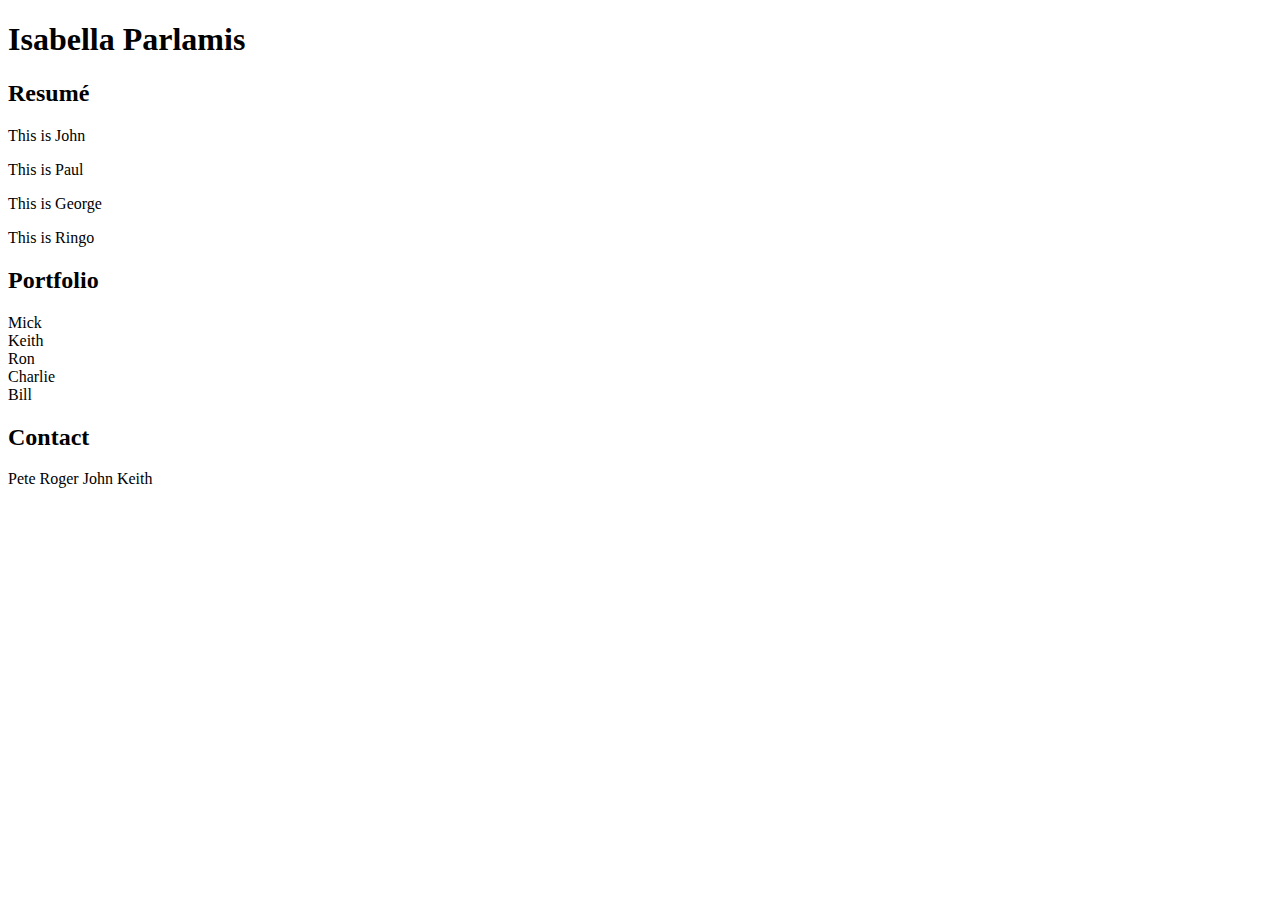
==== index.html @ 7d22d8c4 "rename experiment 2" ====
<!DOCTYPE HTML PUBLIC "-//W3C//DTD HTML 4.01 Transitional//EN"
        "http://www.w3.org/TR/html4/loose.dtd">
<html>
<head>
    <title>Isabella Parlamis</title>

    <link rel="stylesheet" type="text/css" href="basic07.css">

</head>



<body>
<h1>Isabella Parlamis</h1>



<h2>Resumé</h2>



<p id="john" class="band beatles">This is John</p>
<p id="paul" class="band beatles">This is Paul</p>
<p id="george" class="band beatles">This is George</p>
<p id="ringo" class="band beatles">This is Ringo</p>


<h2>Portfolio</h2>

<div id="mick" class="band stones">Mick</div>
<div id="keith" class="band stones">Keith</div>
<div id="ron" class="band stones">Ron</div>
<div id="Charlie" class="band stones">Charlie</div>
<div id="Bill" class="band stones">Bill</div>

<h2>Contact</h2>

<span id="pete" class="band who">Pete</span>
<span id="roger" class="band who">Roger</span>
<span id="john" class="band who">John</span>
<span id="keith" class="band who">Keith</span>
</body>
</html>
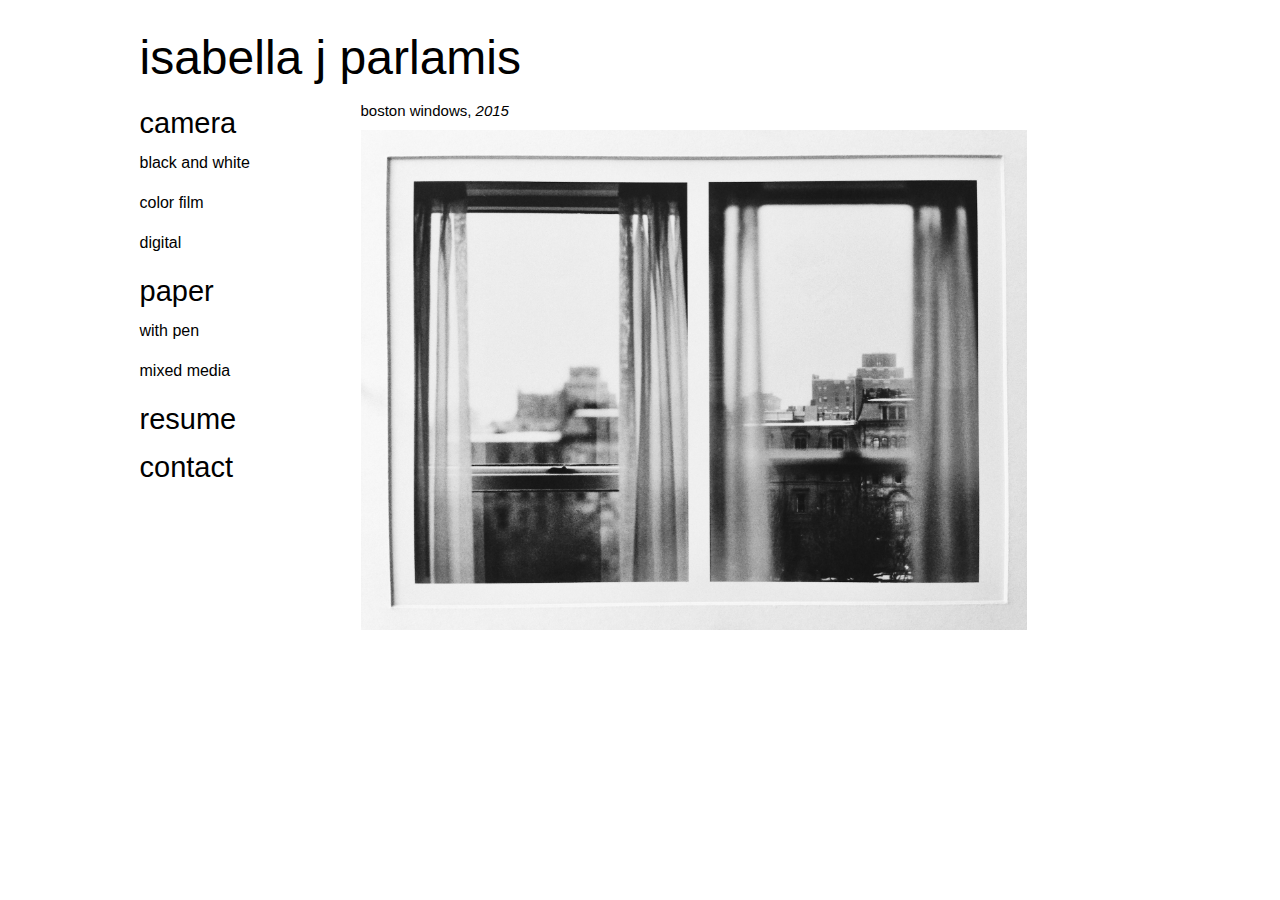
==== commit 8d0834bd: "changed name from portfolio2 to index so that it is the main file" ====
--- a/index.html
+++ b/index.html
@@ -1,43 +1,58 @@
-<!DOCTYPE HTML PUBLIC "-//W3C//DTD HTML 4.01 Transitional//EN"
-        "http://www.w3.org/TR/html4/loose.dtd">
 <html>
 <head>
-    <title>Isabella Parlamis</title>
+<meta http-equiv="Content-Type" content="text/html; charset=UTF-8" />
+<title>ISABELLA PARLAMIS</title>
+<link rel="stylesheet" type="text/css" href="styles.css?a" />
+<link rel="shortcut icon" href="favicon.ico" type="image/x-icon" />
+</head>
+<body>
+<div id="menu">
+  
 
-    <link rel="stylesheet" type="text/css" href="basic07.css">
+ <div id="header"><h1>isabella j parlamis</h1>
+ </div>  
 
-</head>
+  <div id="menu-box">
+
+<nav>
+
+<ul>
+<li>camera</li>
+<li><a href="blackandwhitefilm.html">black and white</a></li>
+<li><a href="colorfilm.html">color film</a></li>
+<li><a href="digital.html">digital</a></li>
+</ul>
 
 
-
-<body>
-<h1>Isabella Parlamis</h1>
+<ul>
+<li>paper</li>
+<li><a href="withpen.html">with pen</a></li>
+<li><a href="mixedmedia.html">mixed media</a></li>
+</ul>
 
 
-
-<h2>Resumé</h2>
+<ul>
+<li><a id="resume" href="resumé.html">resume</a></li>
+</ul>
 
 
+<ul>
+<li><a id="contact" href="contact.html">contact</a></li>
+</ul>
 
-<p id="john" class="band beatles">This is John</p>
-<p id="paul" class="band beatles">This is Paul</p>
-<p id="george" class="band beatles">This is George</p>
-<p id="ringo" class="band beatles">This is Ringo</p>
+</nav>
 
+</div>  
 
-<h2>Portfolio</h2>
+<div id="image-box">
 
-<div id="mick" class="band stones">Mick</div>
-<div id="keith" class="band stones">Keith</div>
-<div id="ron" class="band stones">Ron</div>
-<div id="Charlie" class="band stones">Charlie</div>
-<div id="Bill" class="band stones">Bill</div>
+<div id="picture">
 
-<h2>Contact</h2>
+    <p>boston windows, <em>2015</em></p><img class="homepage" src="images/camera/bostonwindows.jpg"/>
+    </div>
 
-<span id="pete" class="band who">Pete</span>
-<span id="roger" class="band who">Roger</span>
-<span id="john" class="band who">John</span>
-<span id="keith" class="band who">Keith</span>
+</div>
+
+</div>
 </body>
 </html>--- a/styles.css
+++ b/styles.css
@@ -0,0 +1,167 @@
+/* CSS Document */
+
+body {
+	background-color:#ffffff;
+	margin-top:0px;
+	margin: 0px;
+	border:0px;
+	padding:0px;
+}
+
+#menu {
+	text-align: left;
+	margin: 0px auto;
+	padding: 0px;
+	border:0px;
+	width: 1041px;
+	background-color:#FFFFFF;
+	overflow: visible;
+	min-height: 600px;
+}
+
+#header {
+	margin: 0 0 0 0;
+	background: white;
+	padding-top: 30px;
+	padding-bottom: 15px;
+}
+
+h1 {
+	margin: 0px; 
+	font-family: "century gothic", helvetica, sans-serif; 
+	font-size: 48px; 
+	font-weight: normal;
+	padding:0px 0px 0px 20px;
+	color: #000000; 
+} 
+
+nav ul {
+	font-family: arial, helvetica, sans-serif;
+	font-weight: normal;
+	color:#000000;
+	list-style: none;
+	padding:0px 0px 0px 20px;
+	font-size:13px;
+	line-height: 20px;	
+}
+
+nav li {
+	font-family: arial, helvetica, sans-serif;
+	color:#000000;
+	font-size: 29px;
+	padding-bottom: 15px;
+}
+
+#resume {
+	font-family: arial, helvetica, sans-serif;
+	color:#000000;
+	font-size: 29px;
+	padding-bottom: 15px;
+}
+
+#contact {
+	font-family: arial, helvetica, sans-serif;
+	color:#000000;
+	font-size: 29px;
+	padding-bottom: 15px;
+}
+
+nav li a {
+	font-family: arial, helvetica, sans-serif;
+	font-weight: normal;
+	color:#000000;
+	font-size: 16px;
+}
+
+a:link, a:visited {
+	font-weight: normal; 
+	text-decoration : none;
+	color: #000000;
+	background: transparent; 
+	}
+
+a:hover {
+	font-weight : bold; 
+	text-decoration : none;
+	color: #000000;
+	background: transparent; 
+	}
+
+a:active {
+	font-weight : bold; 
+	text-decoration : none;
+	color: #000000;
+	background: transparent;  
+	}
+
+
+#menu-box {
+	float: left;
+	width: 241px;
+	background-color:#FFFFFF;
+	min-height: 600px;
+}
+
+#image-box { 
+	margin: 0;
+	float: left;
+	width: 800px;
+	background-color:#FFFFFF;
+	min-height: 600px;
+	height: 1%;
+	font-family: arial, helvetica, sans-serif;
+	
+}
+
+p	{
+	margin: 0 0 9px 0;
+	line-height: 1.4;
+    font-family: arial, helvetica, sans-serif;
+    font-size:15px;
+}
+	
+
+
+
+
+
+
+	
+#detaillist ul {
+	display:inline;
+	font-family:Helvetica, Arial, sans-serif;
+	font-weight: bold;
+	color:#d33737;
+	padding:0px;
+	font-size:12px;
+	}
+	
+	#detaillist ul li {
+	display:inline;
+	font-family:Helvetica, Arial, sans-serif;
+	font-weight: bold;
+	color:#d33737;
+	list-style: none;
+	padding:0px;
+	font-size:12px;
+	}
+
+#detaillist {
+	display:inline;
+	font-family:Helvetica, Arial, sans-serif;
+	font-weight: bold;
+	color:#d33737;
+	list-style: none;
+	padding:0px;
+	font-size:12px;
+	}
+	
+img.homepage {
+	height:500;
+	width:auto}
+	
+#thumb {
+	padding:0px 10px 5px 0px;
+	display:inline;
+	
+	}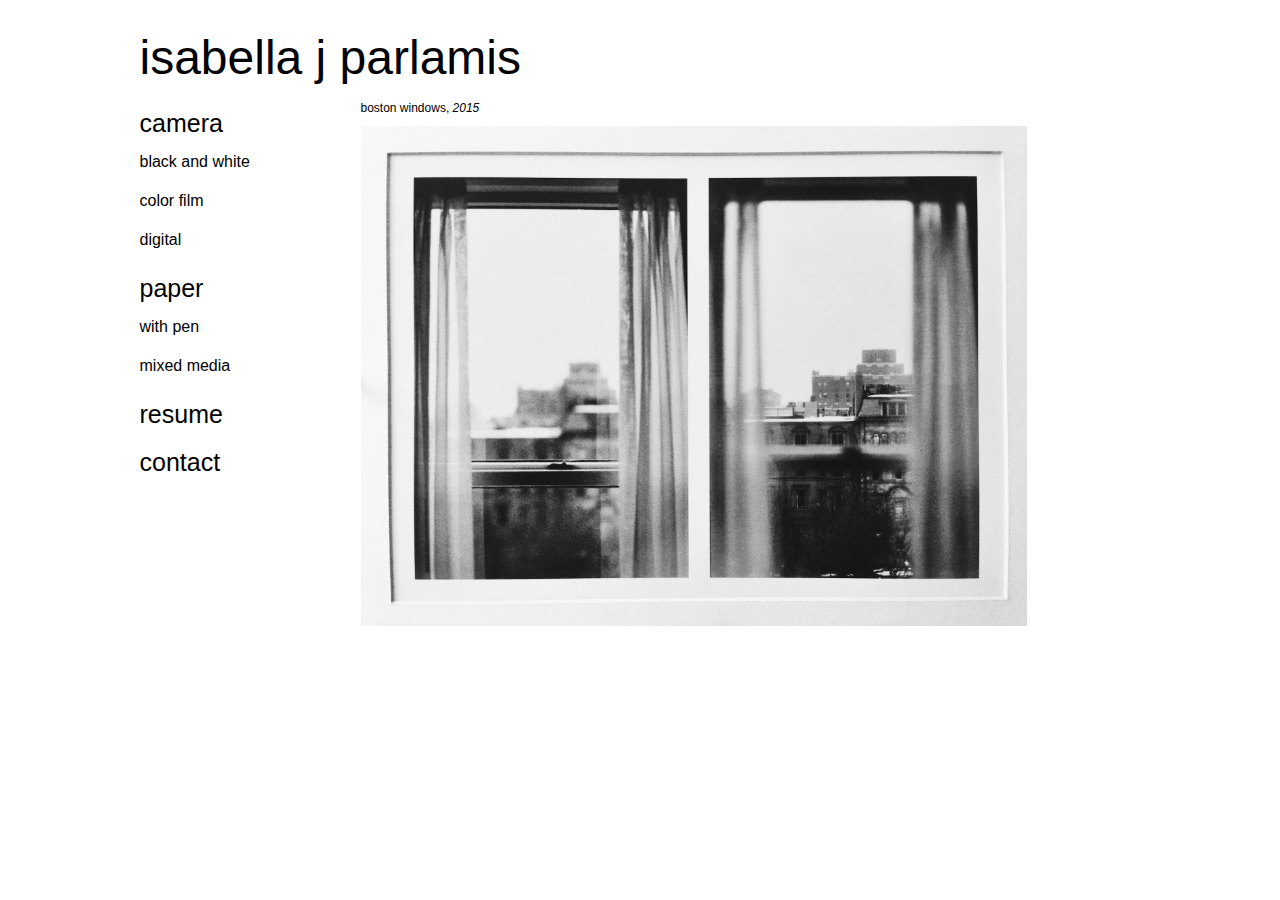
==== commit 8a65c85d: "Added Contact page, finally cleaned up style sheets" ====
--- a/index.html
+++ b/index.html
@@ -1,11 +1,14 @@
 <html>
 <head>
-<meta http-equiv="Content-Type" content="text/html; charset=UTF-8" />
-<title>ISABELLA PARLAMIS</title>
+
+<title>Portfolio</title>
+
 <link rel="stylesheet" type="text/css" href="styles.css?a" />
-<link rel="shortcut icon" href="favicon.ico" type="image/x-icon" />
+
 </head>
+
 <body>
+	
 <div id="menu">
   
 
@@ -32,7 +35,7 @@
 
 
 <ul>
-<li><a id="resume" href="resumé.html">resume</a></li>
+<li><a id="resume" href="resume.html">resume</a></li>
 </ul>
 
 
@@ -48,7 +51,7 @@
 
 <div id="picture">
 
-    <p>boston windows, <em>2015</em></p><img class="homepage" src="images/camera/bostonwindows.jpg"/>
+    <p id= "imgcaption1"> boston windows, <em>2015</em></p><img class="homepage" src="images/camera/bostonwindows.jpg"/>
     </div>
 
 </div>
--- a/styles.css
+++ b/styles.css
@@ -48,21 +48,21 @@
 nav li {
 	font-family: arial, helvetica, sans-serif;
 	color:#000000;
-	font-size: 29px;
+	font-size: 25px;
 	padding-bottom: 15px;
 }
 
 #resume {
 	font-family: arial, helvetica, sans-serif;
 	color:#000000;
-	font-size: 29px;
+	font-size: 25px;
 	padding-bottom: 15px;
 }
 
 #contact {
 	font-family: arial, helvetica, sans-serif;
 	color:#000000;
-	font-size: 29px;
+	font-size: 25px;
 	padding-bottom: 15px;
 }
 
@@ -71,6 +71,7 @@
 	font-weight: normal;
 	color:#000000;
 	font-size: 16px;
+	padding-bottom: 5px
 }
 
 a:link, a:visited {
@@ -109,59 +110,26 @@
 	background-color:#FFFFFF;
 	min-height: 600px;
 	height: 1%;
-	font-family: arial, helvetica, sans-serif;
-	
+	font-family: arial, helvetica, sans-serif;	
 }
 
-p	{
+img.homepage {
+	height:500;
+	width:auto
+}
+
+#imgcaption1 {
 	margin: 0 0 9px 0;
 	line-height: 1.4;
     font-family: arial, helvetica, sans-serif;
-    font-size:15px;
+    font-size:12px;
+}
+
+#contactinfo {
+	margin:1em 0 0 1em;
+	line-height:1.4;
+	font-family: arial, helvetica, sans-serif;
+	font-size: 20px
 }
 	
 
-
-
-
-
-
-	
-#detaillist ul {
-	display:inline;
-	font-family:Helvetica, Arial, sans-serif;
-	font-weight: bold;
-	color:#d33737;
-	padding:0px;
-	font-size:12px;
-	}
-	
-	#detaillist ul li {
-	display:inline;
-	font-family:Helvetica, Arial, sans-serif;
-	font-weight: bold;
-	color:#d33737;
-	list-style: none;
-	padding:0px;
-	font-size:12px;
-	}
-
-#detaillist {
-	display:inline;
-	font-family:Helvetica, Arial, sans-serif;
-	font-weight: bold;
-	color:#d33737;
-	list-style: none;
-	padding:0px;
-	font-size:12px;
-	}
-	
-img.homepage {
-	height:500;
-	width:auto}
-	
-#thumb {
-	padding:0px 10px 5px 0px;
-	display:inline;
-	
-	}